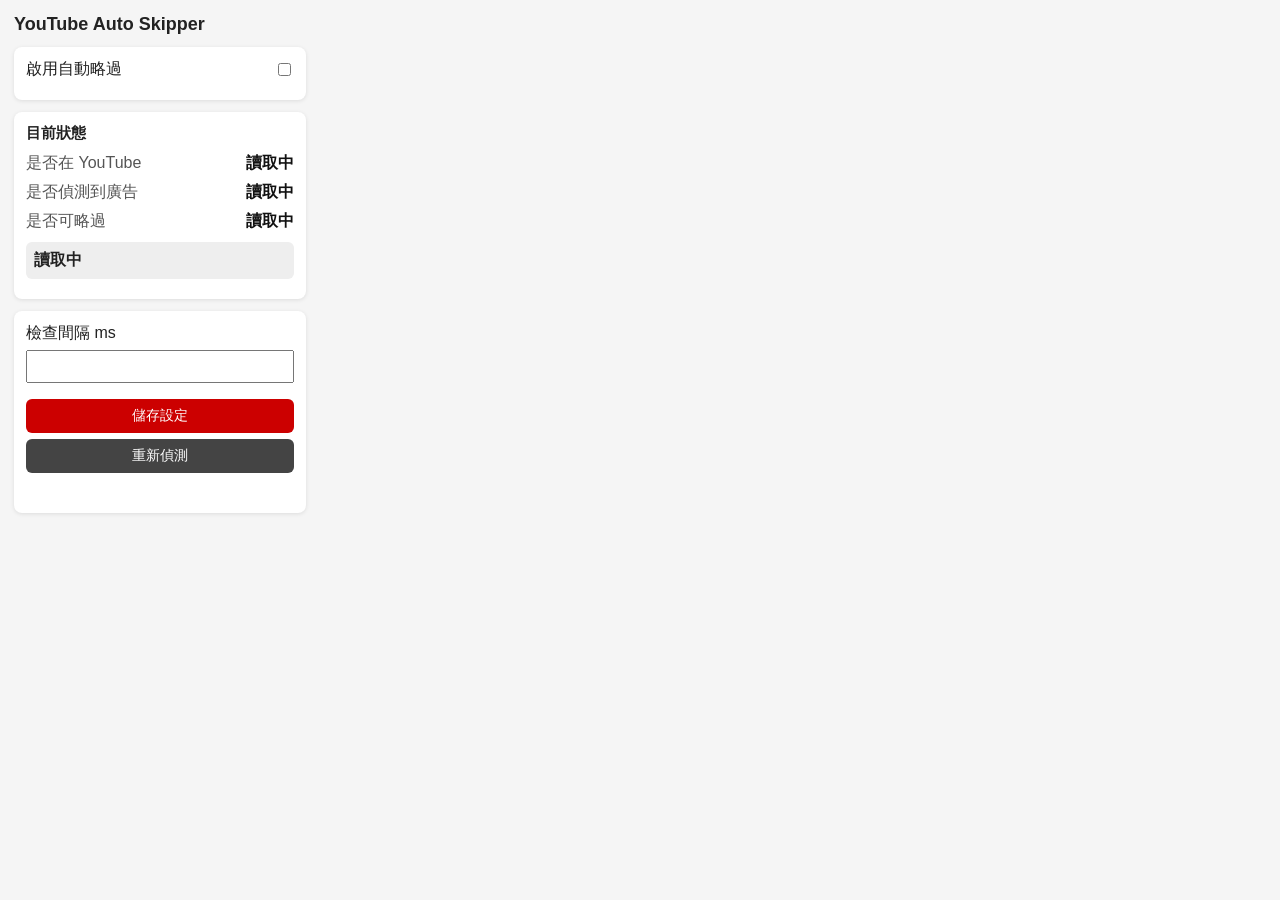
==== youtubeAutoSkipper/popup.html @ 94322d5b "初版" ====
<!DOCTYPE html>
<html lang="zh-Hant">
<head>
  <meta charset="UTF-8">
  <title>YouTube Auto Skipper</title>
  <link rel="stylesheet" href="popup.css">
</head>
<body>
  <main class="container">
    <h1>YouTube Auto Skipper</h1>

    <section class="card">
      <label class="switch-row">
        <span>啟用自動略過</span>
        <input id="enabledToggle" type="checkbox">
      </label>
    </section>

    <section class="card">
      <h2>目前狀態</h2>

      <div class="status-row">
        <span>是否在 YouTube</span>
        <strong id="youtubeStatus">讀取中</strong>
      </div>

      <div class="status-row">
        <span>是否偵測到廣告</span>
        <strong id="adStatus">讀取中</strong>
      </div>

      <div class="status-row">
        <span>是否可略過</span>
        <strong id="skipStatus">讀取中</strong>
      </div>

      <div class="status-message" id="lastAction">讀取中</div>
      <div class="checked-time" id="lastCheckedAt"></div>
    </section>

    <section class="card">
      <label for="intervalInput">檢查間隔 ms</label>
      <input id="intervalInput" type="number" min="200" step="100">

      <button id="saveButton">儲存設定</button>
      <button id="refreshButton" class="secondary">重新偵測</button>

      <p id="statusText"></p>
    </section>
  </main>

  <script src="popup.js"></script>
</body>
</html>
---- youtubeAutoSkipper/popup.css ----
body {
  width: 320px;
  margin: 0;
  font-family: Arial, "Microsoft JhengHei", sans-serif;
  background: #f5f5f5;
  color: #222;
}

.container {
  padding: 14px;
}

h1 {
  margin: 0 0 12px;
  font-size: 18px;
}

h2 {
  margin: 0 0 10px;
  font-size: 15px;
}

.card {
  padding: 12px;
  margin-bottom: 12px;
  border-radius: 8px;
  background: #ffffff;
  box-shadow: 0 1px 4px rgba(0, 0, 0, 0.1);
}

.switch-row,
.status-row {
  display: flex;
  justify-content: space-between;
  align-items: center;
  gap: 10px;
  margin-bottom: 8px;
}

.status-row span {
  color: #555;
}

.status-row strong {
  color: #111;
}

.status-message {
  margin-top: 10px;
  padding: 8px;
  border-radius: 6px;
  background: #eeeeee;
  font-weight: bold;
}

.checked-time {
  margin-top: 8px;
  font-size: 12px;
  color: #666;
}

label {
  display: block;
  margin-bottom: 6px;
}

input[type="number"] {
  width: 100%;
  box-sizing: border-box;
  padding: 7px;
  margin-bottom: 10px;
}

button {
  width: 100%;
  padding: 8px;
  margin-top: 6px;
  border: none;
  border-radius: 6px;
  background: #cc0000;
  color: white;
  cursor: pointer;
  font-size: 14px;
}

button:hover {
  background: #a80000;
}

button.secondary {
  background: #444;
}

button.secondary:hover {
  background: #222;
}

#statusText {
  min-height: 18px;
  margin: 10px 0 0;
  font-size: 13px;
  color: #008000;
}
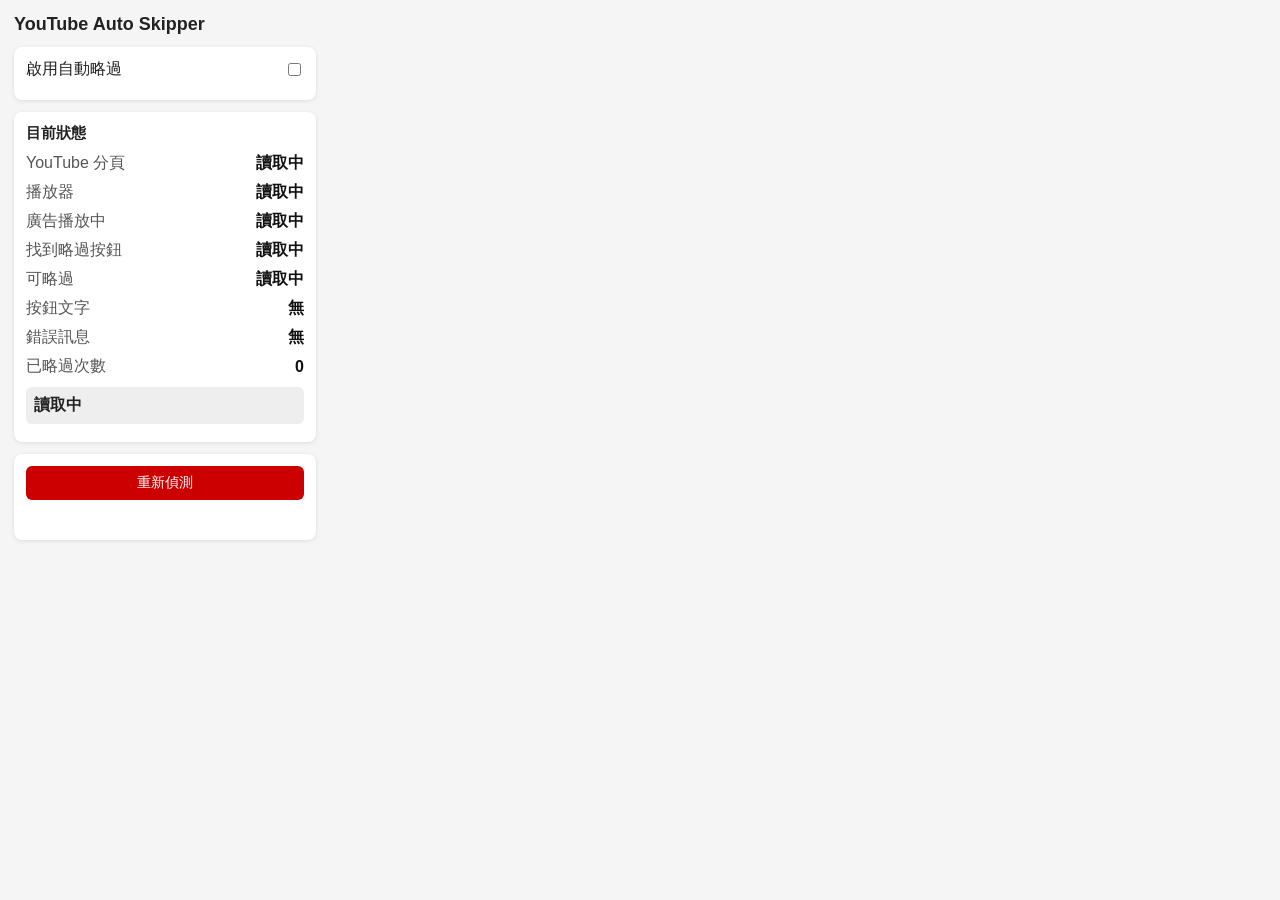
==== commit 5eb1427b: "已可正常運行版本" ====
--- a/youtubeAutoSkipper/popup.html
+++ b/youtubeAutoSkipper/popup.html
@@ -20,31 +20,52 @@
       <h2>目前狀態</h2>
 
       <div class="status-row">
-        <span>是否在 YouTube</span>
+        <span>YouTube 分頁</span>
         <strong id="youtubeStatus">讀取中</strong>
       </div>
 
       <div class="status-row">
-        <span>是否偵測到廣告</span>
+        <span>播放器</span>
+        <strong id="playerStatus">讀取中</strong>
+      </div>
+
+      <div class="status-row">
+        <span>廣告播放中</span>
         <strong id="adStatus">讀取中</strong>
       </div>
 
       <div class="status-row">
-        <span>是否可略過</span>
+        <span>找到略過按鈕</span>
+        <strong id="foundSkipStatus">讀取中</strong>
+      </div>
+
+      <div class="status-row">
+        <span>可略過</span>
         <strong id="skipStatus">讀取中</strong>
+      </div>
+      
+      <div class="status-row">
+        <span>按鈕文字</span>
+        <strong id="skipButtonText">無</strong>
+      </div>     
+
+      <div class="status-row">
+        <span>錯誤訊息</span>
+        <strong id="lastError">無</strong>
+      </div>
+      
+      <div class="status-row">
+        <span>已略過次數</span>
+        <strong id="skipCount">0</strong>
       </div>
 
       <div class="status-message" id="lastAction">讀取中</div>
+      <div class="checked-time" id="lastSkipAt"></div>
       <div class="checked-time" id="lastCheckedAt"></div>
     </section>
 
     <section class="card">
-      <label for="intervalInput">檢查間隔 ms</label>
-      <input id="intervalInput" type="number" min="200" step="100">
-
-      <button id="saveButton">儲存設定</button>
-      <button id="refreshButton" class="secondary">重新偵測</button>
-
+      <button id="refreshButton">重新偵測</button>
       <p id="statusText"></p>
     </section>
   </main>
--- a/youtubeAutoSkipper/popup.css
+++ b/youtubeAutoSkipper/popup.css
@@ -1,5 +1,5 @@
 body {
-  width: 320px;
+  width: 330px;
   margin: 0;
   font-family: Arial, "Microsoft JhengHei", sans-serif;
   background: #f5f5f5;
@@ -54,27 +54,14 @@
 }
 
 .checked-time {
-  margin-top: 8px;
+  margin-top: 6px;
   font-size: 12px;
   color: #666;
-}
-
-label {
-  display: block;
-  margin-bottom: 6px;
-}
-
-input[type="number"] {
-  width: 100%;
-  box-sizing: border-box;
-  padding: 7px;
-  margin-bottom: 10px;
 }
 
 button {
   width: 100%;
   padding: 8px;
-  margin-top: 6px;
   border: none;
   border-radius: 6px;
   background: #cc0000;
@@ -87,14 +74,6 @@
   background: #a80000;
 }
 
-button.secondary {
-  background: #444;
-}
-
-button.secondary:hover {
-  background: #222;
-}
-
 #statusText {
   min-height: 18px;
   margin: 10px 0 0;
